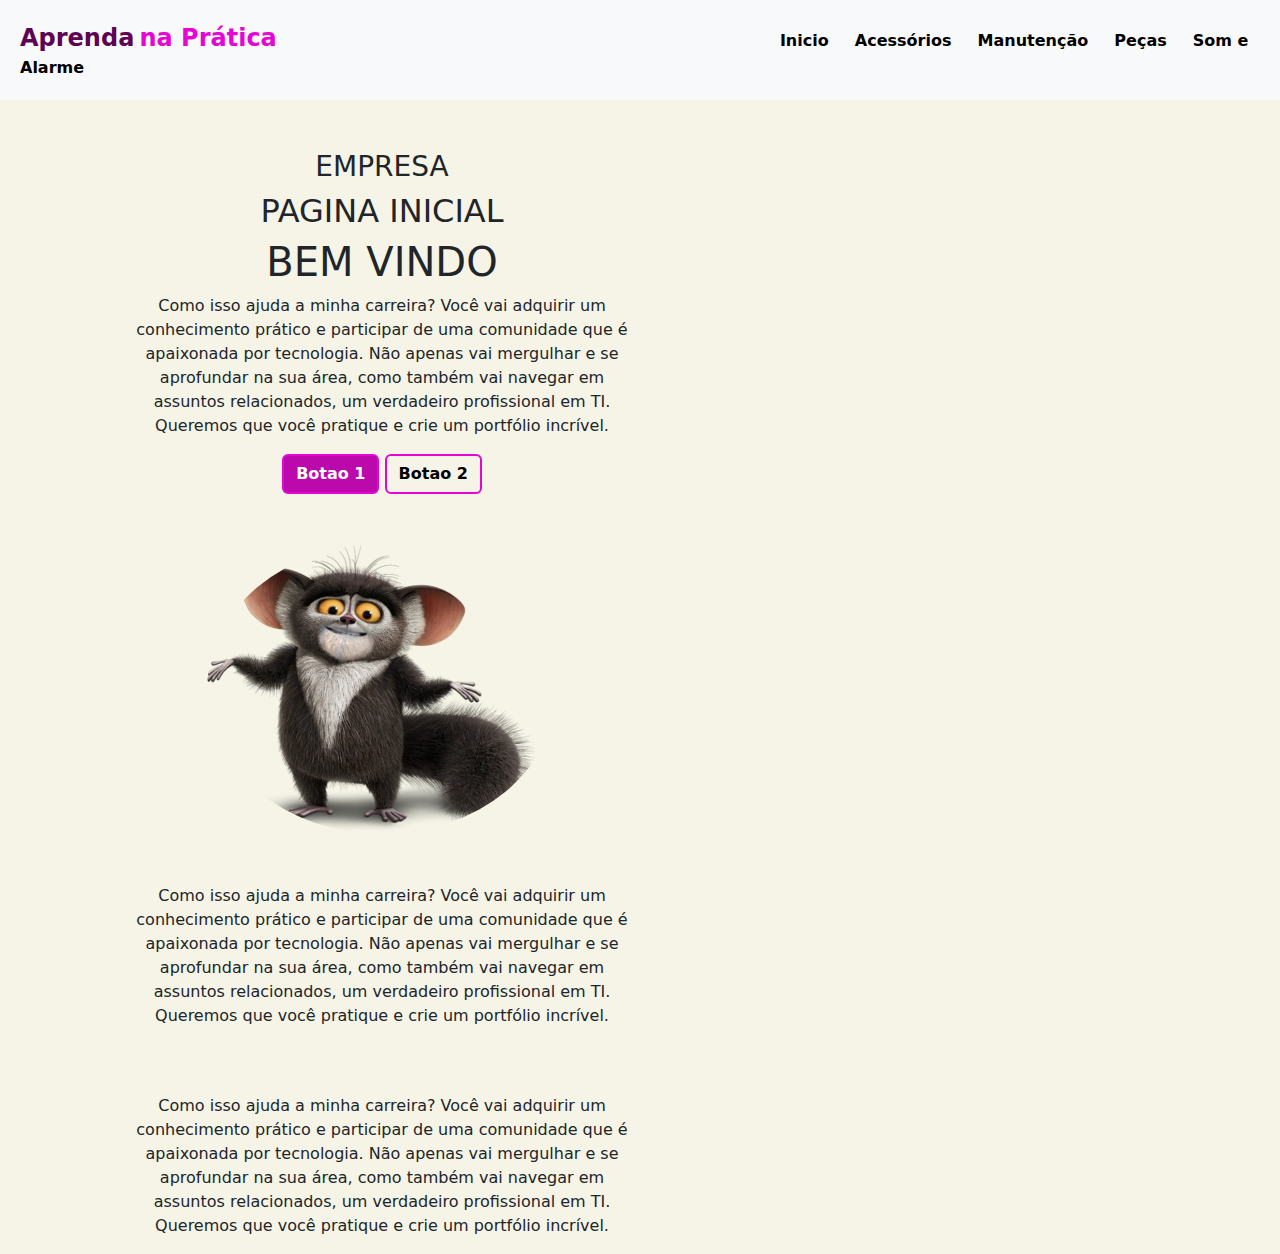
==== acessorios.html @ 2b96351d "Add files via upload" ====
<!DOCTYPE html>
<html lang="en">

<head>
    <meta charset="UTF-8">
    <meta name="viewport" content="width=device-width, initial-scale=1.0">
    <title>Acessórios</title>
    <link href="https://cdn.jsdelivr.net/npm/bootstrap@5.3.3/dist/css/bootstrap.min.css" rel="stylesheet"
        integrity="sha384-QWTKZyjpPEjISv5WaRU9OFeRpok6YctnYmDr5pNlyT2bRjXh0JMhjY6hW+ALEwIH" crossorigin="anonymous">
    <script src="https://cdn.jsdelivr.net/npm/bootstrap@5.3.3/dist/js/bootstrap.bundle.min.js"
        integrity="sha384-YvpcrYf0tY3lHB60NNkmXc5s9fDVZLESaAA55NDzOxhy9GkcIdslK1eN7N6jIeHz"
        crossorigin="anonymous"></script>
    <link rel="stylesheet" href="style5.css">
</head>

<body>
    <header class="bg-light header">
        <section>
            <span class="span-1">Aprenda</span>
            <span class="span-2">na Prática</span>
            <section class="links">
                <a href="index.html">Inicio</a>
                <a href="acessorios.html">Acessórios</a>
                <a href="manutencao.html">Manutenção</a>
                <a href="pecas.html">Peças</a>
                <a href="somealarme.html">Som e Alarme</a>
            </section>
        </section>
    </header>


    <main>
        <! USANDO bootstrap>
            <div class="container text-center">

                <div class="row">
                    <div class="col">
                        <section class="secao-1">
                            <h3>EMPRESA</h3>
                            <h2>PAGINA INICIAL</h2>
                            <h1>BEM VINDO</h1>
                            <p>Como isso ajuda a minha carreira? Você vai adquirir um conhecimento prático e participar
                                de uma comunidade que é apaixonada por tecnologia. Não apenas vai mergulhar e se
                                aprofundar na sua área, como também vai navegar em assuntos relacionados, um verdadeiro
                                profissional em TI. Queremos que você pratique e crie um portfólio incrível.</p>
                            <!Explicar digitar apenas a.btn.btn-info>
                                <a href="" class="btn btn-info link-a-1">Botao 1</a>
                                <a href="" class="btn btn-info link-a-2">Botao 2</a>
                        </section>

                       <div class="col"> 
                        <section class="secao-2">
                            <div class="img">
                                <img src="morris.webp" alt="">
                            </div>
                        </section>
                       </div>
                      
                    

                    <div class="col">
                        <section class="secao-2">
                            <p>Como isso ajuda a minha carreira? Você vai adquirir um conhecimento prático e participar
                                de uma comunidade que é apaixonada por tecnologia. Não apenas vai mergulhar e se
                                aprofundar na sua área, como também vai navegar em assuntos relacionados, um verdadeiro
                                profissional em TI. Queremos que você pratique e crie um portfólio incrível.</p>
                        </section> 
                    </div>
                </div>
            </div>
            <div class="col">
                <section class="secao-2">
                    <p>Como isso ajuda a minha carreira? Você vai adquirir um conhecimento prático e participar
                        de uma comunidade que é apaixonada por tecnologia. Não apenas vai mergulhar e se
                        aprofundar na sua área, como também vai navegar em assuntos relacionados, um verdadeiro
                        profissional em TI. Queremos que você pratique e crie um portfólio incrível.</p>
                </section>
              
            </div>

    </main>
</body>

</html>
---- style5.css ----
body{
    background-color: rgb(245, 244, 231);
}

.header{
    padding: 20px;
}

.links{
    display: inline;
    margin-left: 480px;
}

.links a{
    margin-left: 15px;
    text-decoration: none;
    font-weight: bold;
    color: black;
    padding: 3px;
}

.links a:hover{
    color: #e605d3;
    border-top: 2px solid #e605d3;
    border-bottom: 2px solid #e605d3;
}

.link-a-1{
    background-color: #bb09ac;
    border: #e605d3 solid 2px;
    color: white;
    font-weight: bold;
}

.link-a-2{
    background-color: transparent;
    border: #e605d3 solid 2px;
    font-weight: bold;
}

.span-1, .span-2{
font-weight: bold;
font-size: x-large;
}

.span-1{
    color: #5e0254;
}

.span-2{
    color: #e605d3;
}

.secao-1{
    width: 500px;
   
    margin-left: 50px;
    margin-top: 50px;
}

.img img{
    width: 70%;
    border-radius: 100%;
}

.secao-2{
    width: 500px;
    margin-left: 50px;
    margin-top: 50px;
}

img{
    width: 400px;
}

.img-col{
margin: 20px;
border-radius: 100%;
}
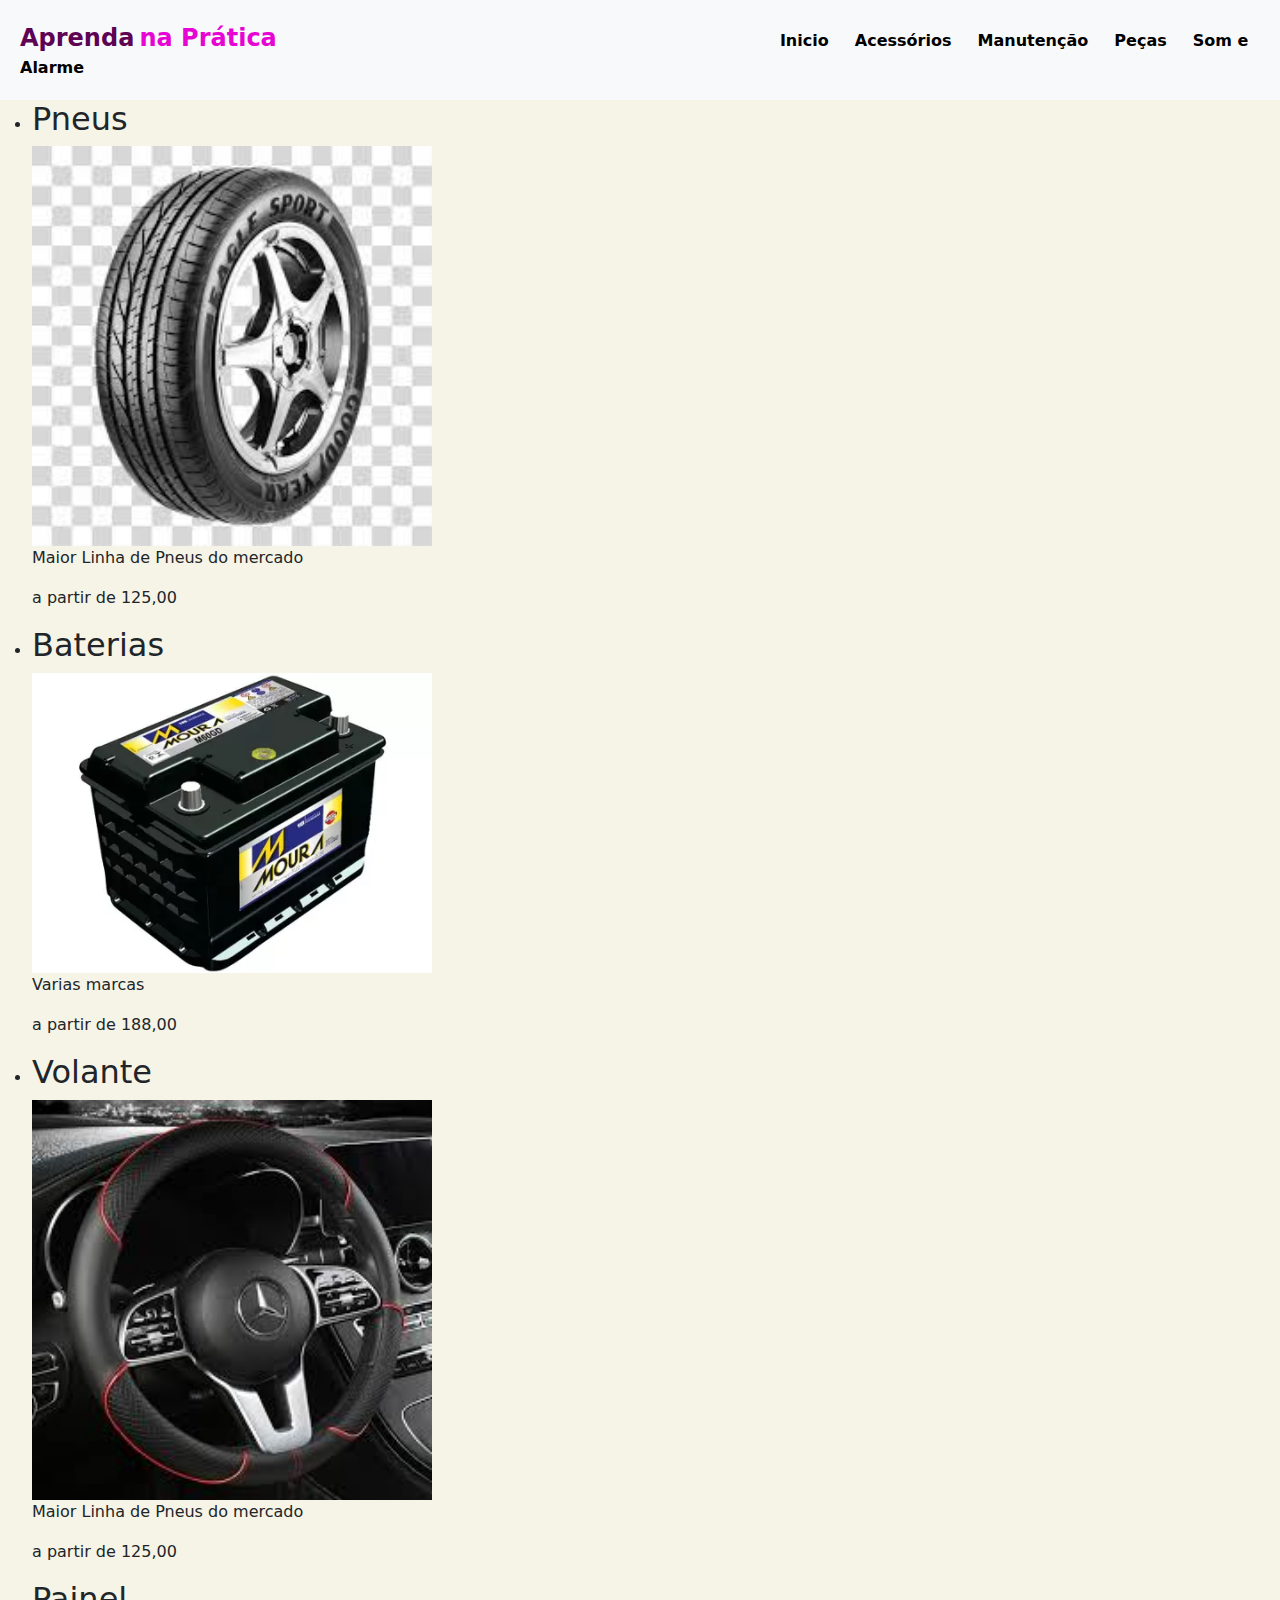
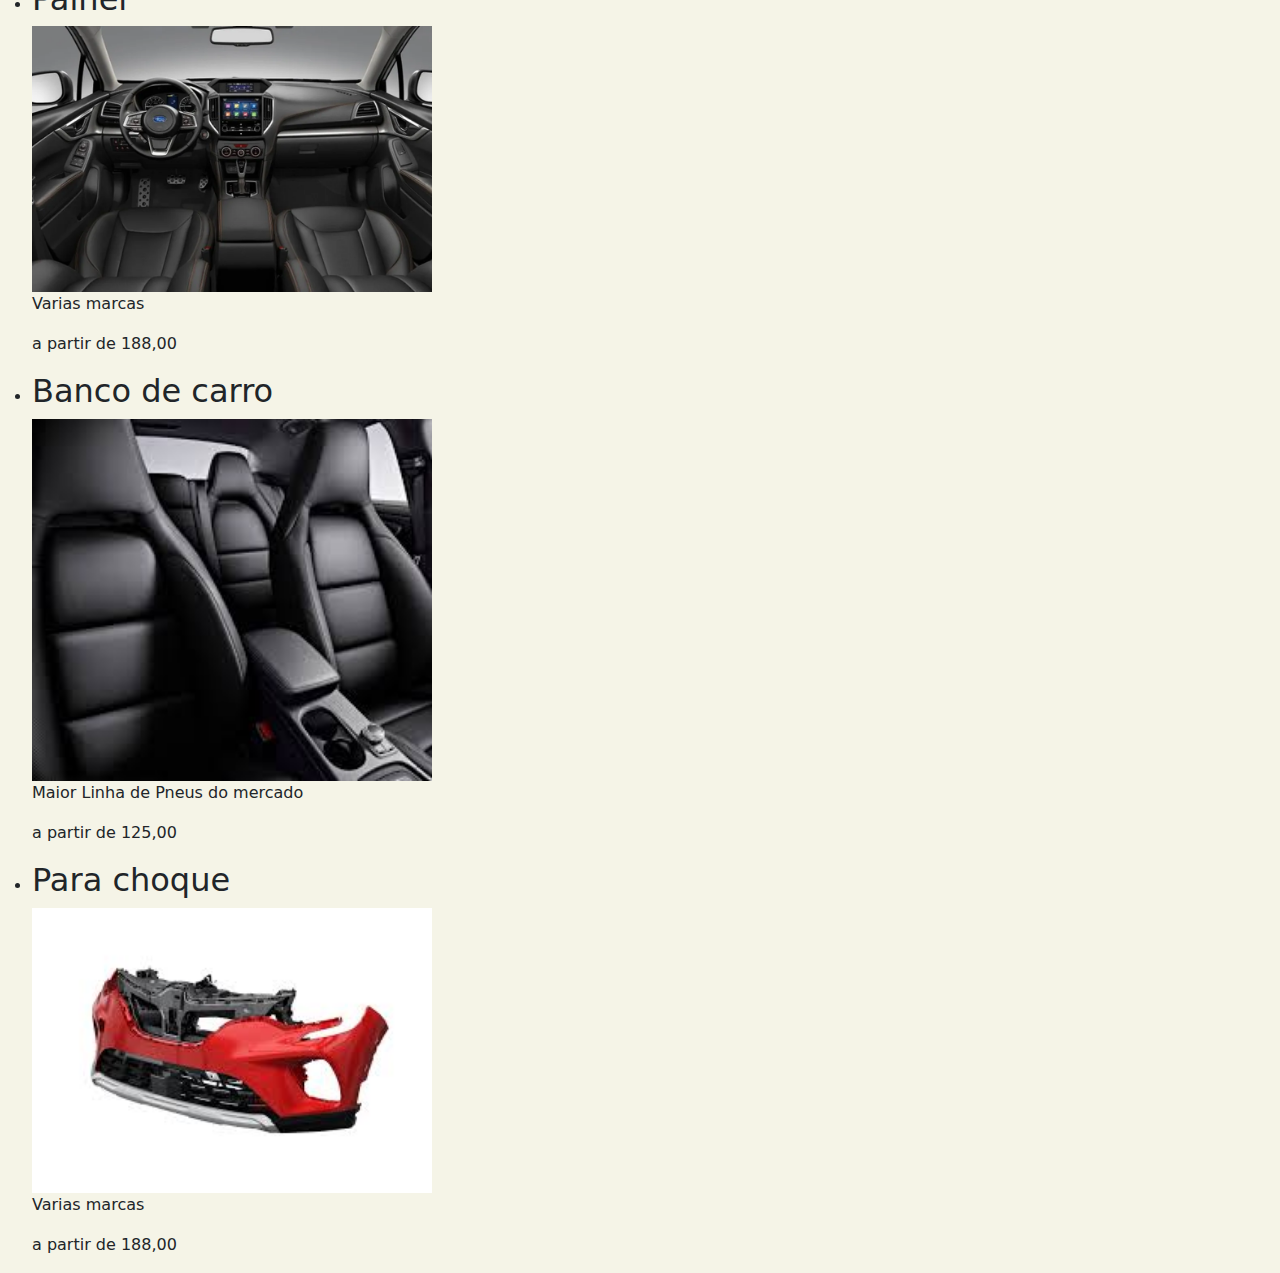
==== commit 421d9183: "Add files via upload" ====
--- a/acessorios.html
+++ b/acessorios.html
@@ -30,54 +30,47 @@
 
 
     <main>
-        <! USANDO bootstrap>
-            <div class="container text-center">
-
-                <div class="row">
-                    <div class="col">
-                        <section class="secao-1">
-                            <h3>EMPRESA</h3>
-                            <h2>PAGINA INICIAL</h2>
-                            <h1>BEM VINDO</h1>
-                            <p>Como isso ajuda a minha carreira? Você vai adquirir um conhecimento prático e participar
-                                de uma comunidade que é apaixonada por tecnologia. Não apenas vai mergulhar e se
-                                aprofundar na sua área, como também vai navegar em assuntos relacionados, um verdadeiro
-                                profissional em TI. Queremos que você pratique e crie um portfólio incrível.</p>
-                            <!Explicar digitar apenas a.btn.btn-info>
-                                <a href="" class="btn btn-info link-a-1">Botao 1</a>
-                                <a href="" class="btn btn-info link-a-2">Botao 2</a>
-                        </section>
-
-                       <div class="col"> 
-                        <section class="secao-2">
-                            <div class="img">
-                                <img src="morris.webp" alt="">
-                            </div>
-                        </section>
-                       </div>
-                      
-                    
-
-                    <div class="col">
-                        <section class="secao-2">
-                            <p>Como isso ajuda a minha carreira? Você vai adquirir um conhecimento prático e participar
-                                de uma comunidade que é apaixonada por tecnologia. Não apenas vai mergulhar e se
-                                aprofundar na sua área, como também vai navegar em assuntos relacionados, um verdadeiro
-                                profissional em TI. Queremos que você pratique e crie um portfólio incrível.</p>
-                        </section> 
-                    </div>
-                </div>
-            </div>
-            <div class="col">
-                <section class="secao-2">
-                    <p>Como isso ajuda a minha carreira? Você vai adquirir um conhecimento prático e participar
-                        de uma comunidade que é apaixonada por tecnologia. Não apenas vai mergulhar e se
-                        aprofundar na sua área, como também vai navegar em assuntos relacionados, um verdadeiro
-                        profissional em TI. Queremos que você pratique e crie um portfólio incrível.</p>
-                </section>
-              
-            </div>
-
+        <ul class="protudos">
+            <li>
+                <h2>Pneus</h2>
+                <img src="tela.png"> 
+                <p class="protudos-descricao">Maior Linha de Pneus do mercado</p>
+                <p class="produto-preso">a partir de 125,00</p>
+            </li>
+    
+            <li>
+                <h2>Baterias</h2>
+                <img src="baterias.png">
+                <p class="protudos-descricao">Varias marcas</p>
+                <p class="produto-preso">a partir de 188,00</p>
+            </li>
+            <li>
+                <h2>Volante</h2>
+                <img src="volante.png"> 
+                <p class="protudos-descricao">Maior Linha de Pneus do mercado</p>
+                <p class="produto-preso">a partir de 125,00</p>
+            </li>
+    
+            <li>
+                <h2>Painel</h2>
+                <img src="painel.png">
+                <p class="protudos-descricao">Varias marcas</p>
+                <p class="produto-preso">a partir de 188,00</p>
+            </li>
+            <li>
+                <h2>Banco de carro</h2>
+                <img src="banco.png"> 
+                <p class="protudos-descricao">Maior Linha de Pneus do mercado</p>
+                <p class="produto-preso">a partir de 125,00</p>
+            </li>
+    
+            <li>
+                <h2>Para choque</h2>
+                <img src="parachoque.png">
+                <p class="protudos-descricao">Varias marcas</p>
+                <p class="produto-preso">a partir de 188,00</p>
+            </li>
+        </ul>
     </main>
 </body>
 
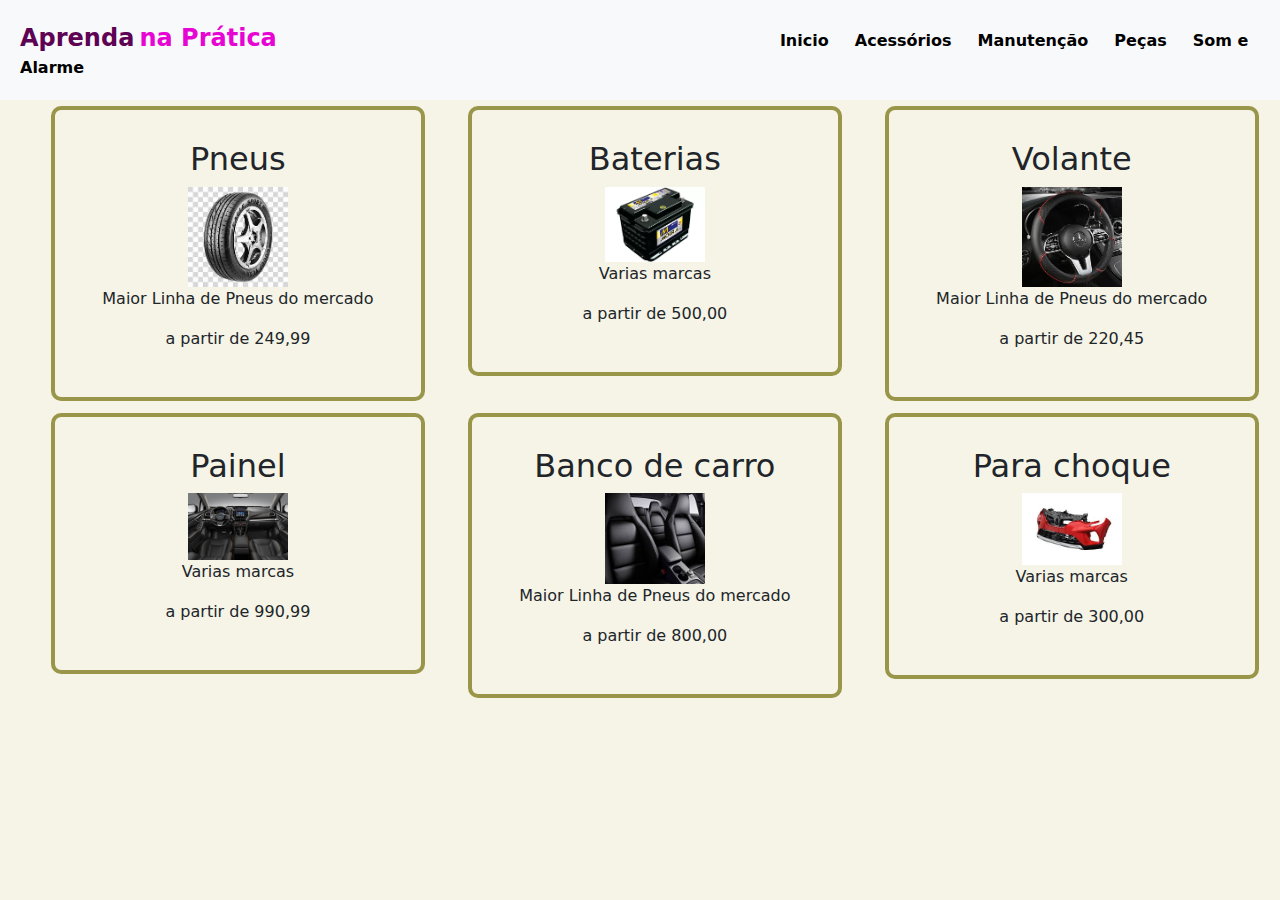
==== commit 12b1982b: "Add files via upload" ====
--- a/acessorios.html
+++ b/acessorios.html
@@ -30,45 +30,45 @@
 
 
     <main>
-        <ul class="protudos">
+        <ul class="produtos">
             <li>
                 <h2>Pneus</h2>
                 <img src="tela.png"> 
-                <p class="protudos-descricao">Maior Linha de Pneus do mercado</p>
-                <p class="produto-preso">a partir de 125,00</p>
+                <p class="produtos-descricao">Maior Linha de Pneus do mercado</p>
+                <p class="produto-preso">a partir de 249,99</p>
             </li>
     
             <li>
                 <h2>Baterias</h2>
                 <img src="baterias.png">
                 <p class="protudos-descricao">Varias marcas</p>
-                <p class="produto-preso">a partir de 188,00</p>
+                <p class="produto-preso">a partir de 500,00</p>
             </li>
             <li>
                 <h2>Volante</h2>
                 <img src="volante.png"> 
                 <p class="protudos-descricao">Maior Linha de Pneus do mercado</p>
-                <p class="produto-preso">a partir de 125,00</p>
+                <p class="produto-preso">a partir de 220,45</p>
             </li>
     
             <li>
                 <h2>Painel</h2>
                 <img src="painel.png">
                 <p class="protudos-descricao">Varias marcas</p>
-                <p class="produto-preso">a partir de 188,00</p>
+                <p class="produto-preso">a partir de 990,99</p>
             </li>
             <li>
                 <h2>Banco de carro</h2>
                 <img src="banco.png"> 
                 <p class="protudos-descricao">Maior Linha de Pneus do mercado</p>
-                <p class="produto-preso">a partir de 125,00</p>
+                <p class="produto-preso">a partir de 800,00</p>
             </li>
     
             <li>
                 <h2>Para choque</h2>
                 <img src="parachoque.png">
                 <p class="protudos-descricao">Varias marcas</p>
-                <p class="produto-preso">a partir de 188,00</p>
+                <p class="produto-preso">a partir de 300,00</p>
             </li>
         </ul>
     </main>
--- a/style5.css
+++ b/style5.css
@@ -78,3 +78,30 @@
 border-radius: 100%;
 }
 
+.produtos li{
+    display: inline-block;
+    text-align: center;
+    width: 30%;
+    vertical-align: top;
+    margin: 0.5% 1.5%;
+    padding: 30px 20px;
+    box-sizing: border-box;
+    border: 4px solid #9a9649;
+    border-radius: 10px;
+}
+
+.produtos img{
+    width: 100px;
+}
+
+.produtos li:hover{
+    border-color: #C78C19;
+}
+
+.produtos li:active{
+    border-color: #fc1111;
+}
+
+.produtos li:hover h2{
+    font-size: 42px;
+}